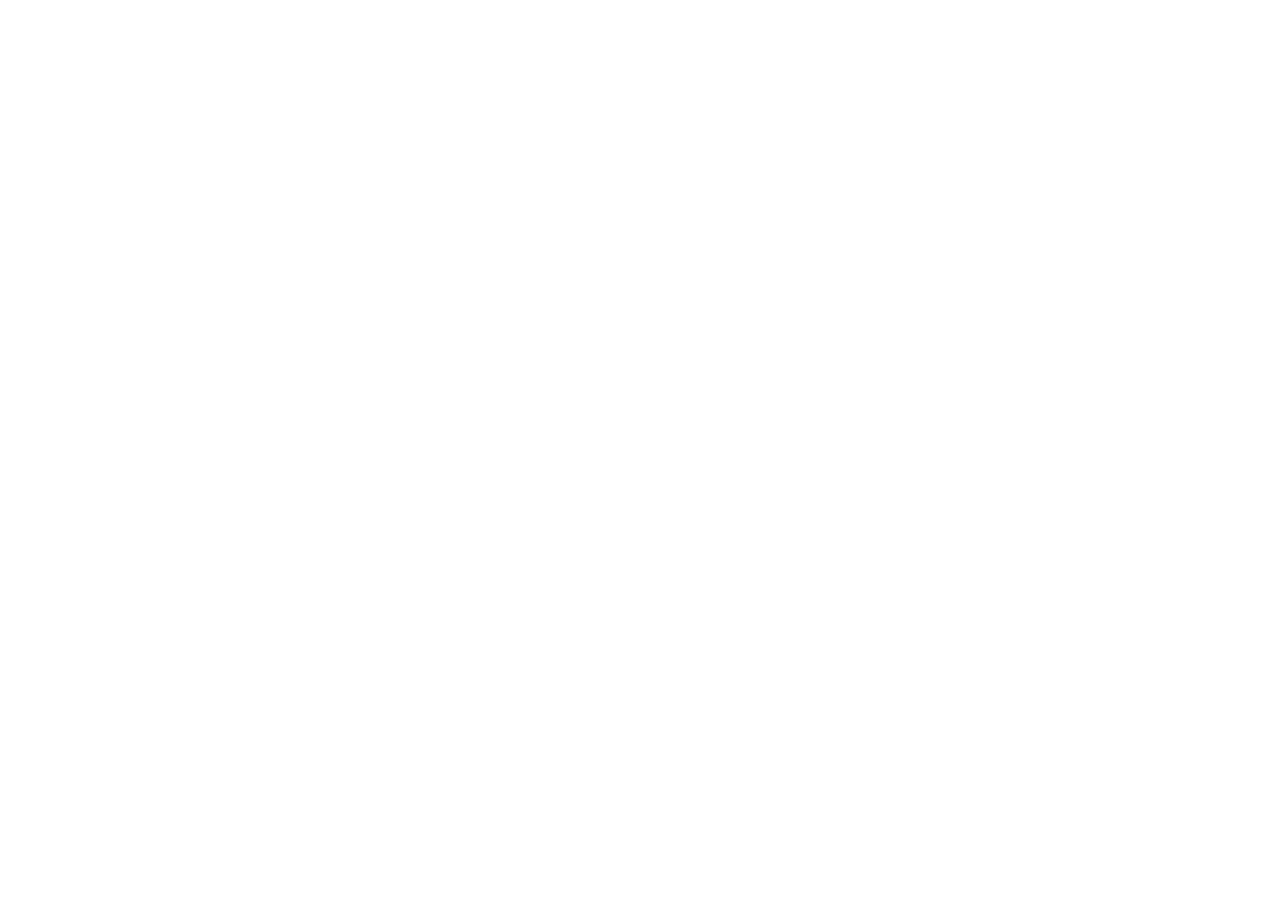
==== login.html @ a3da4ccd "init project" ====
<!DOCTYPE html>
<html lang="en">
  <head>
    <meta charset="UTF-8" />
    <meta http-equiv="X-UA-Compatible" content="IE=edge" />
    <meta name="viewport" content="width=device-width, initial-scale=1.0" />
    <title>Document</title>
  </head>
  <body></body>
</html>
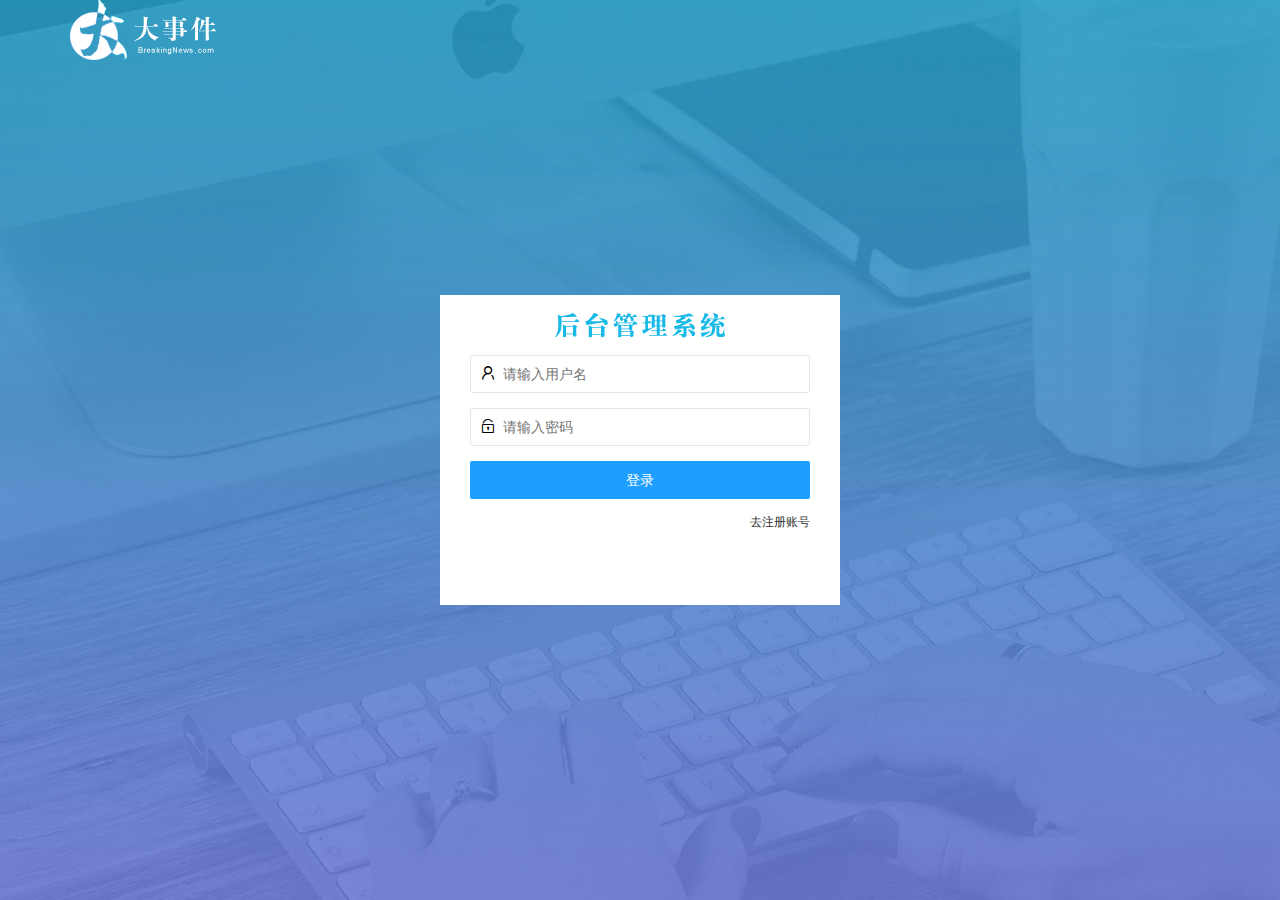
==== commit 4e92a903: "完成了登录和注册功能的开发" ====
--- a/login.html
+++ b/login.html
@@ -4,7 +4,81 @@
     <meta charset="UTF-8" />
     <meta http-equiv="X-UA-Compatible" content="IE=edge" />
     <meta name="viewport" content="width=device-width, initial-scale=1.0" />
-    <title>Document</title>
+    <title>大事件-登录/注册</title>
+    <link rel="stylesheet" href="./assets/lib/layui/css/layui.css" />
+    <link rel="stylesheet" href="./assets/css/login.css" />
   </head>
-  <body></body>
+  <body>
+    <!-- 头部的 Logo 区域 -->
+    <div class="layui-main">
+      <img src="./assets/images/logo.png" alt="" />
+    </div>
+
+    <!-- 登录注册区域 -->
+    <div class="loginAndRegBox">
+      <div class="title-box"></div>
+      <!-- 登录的div -->
+      <div class="login-box">
+        <!-- 登录的表单 -->
+        <form class="layui-form" id="form_login">
+          <!-- 用户名 -->
+          <div class="layui-form-item">
+            <i class="layui-icon layui-icon-username"></i>
+            <input type="text" name="username" required lay-verify="required" placeholder="请输入用户名" autocomplete="off" class="layui-input" />
+          </div>
+          <!-- 密码 -->
+          <div class="layui-form-item">
+            <i class="layui-icon layui-icon-password"></i>
+            <input type="password" name="password" required lay-verify="required|pwd" placeholder="请输入密码" autocomplete="off" class="layui-input" />
+          </div>
+          <!-- 登录按钮 -->
+          <div class="layui-form-item">
+            <!-- 注意：表单提交按钮和普通按钮的区别，就是 lay-submit 属性 -->
+            <button class="layui-btn layui-btn-fluid layui-btn-normal" lay-submit>登录</button>
+          </div>
+          <div class="layui-form-item links">
+            <a href="javascript:;" id="link_reg">去注册账号</a>
+          </div>
+        </form>
+      </div>
+      <!-- 注册的div -->
+      <div class="reg-box">
+        <!-- 注册的表单 -->
+        <form class="layui-form" id="form_reg">
+          <!-- 用户名 -->
+          <div class="layui-form-item">
+            <i class="layui-icon layui-icon-username"></i>
+            <input type="text" name="username" required lay-verify="required" placeholder="请输入用户名" autocomplete="off" class="layui-input" />
+          </div>
+          <!-- 密码 -->
+          <div class="layui-form-item">
+            <i class="layui-icon layui-icon-password"></i>
+            <input type="password" name="password" required lay-verify="required|pwd" placeholder="请输入密码" autocomplete="off" class="layui-input" />
+          </div>
+          <!-- 密码确认框 -->
+          <div class="layui-form-item">
+            <i class="layui-icon layui-icon-password"></i>
+            <input type="password" name="repassword" required lay-verify="required|pwd|repwd" placeholder="再次确认密码" autocomplete="off" class="layui-input" />
+          </div>
+          <!-- 注册按钮 -->
+          <div class="layui-form-item">
+            <!-- 注意：表单提交按钮和普通按钮的区别，就是 lay-submit 属性 -->
+            <button class="layui-btn layui-btn-fluid layui-btn-normal" lay-submit>注册</button>
+          </div>
+          <div class="layui-form-item links">
+            <a href="javascript:;" id="link_login">去登录</a>
+          </div>
+        </form>
+      </div>
+    </div>
+
+    <!-- 导入 Layui 的JS文件 -->
+    <script src="./assets/lib/layui/layui.all.js"></script>
+    <!-- 导入 JQuery -->
+    <script src="./assets/lib/jquery.js"></script>
+    <!-- 导入自己封装的 baseAPI.js -->
+    <script src="./assets/js/baseAPI.js"></script>
+    <!-- 导入自己的 JavaScript 脚本 -->
+    <script src="./assets/js/login.js"></script>
+  </body>
 </html>
--- a/assets/lib/layui/css/layui.css
+++ b/assets/lib/layui/css/layui.css
@@ -0,0 +1,2 @@
+/** layui-v2.5.5 MIT License By https://www.layui.com */
+ .layui-inline,img{display:inline-block;vertical-align:middle}h1,h2,h3,h4,h5,h6{font-weight:400}.layui-edge,.layui-header,.layui-inline,.layui-main{position:relative}.layui-body,.layui-edge,.layui-elip{overflow:hidden}.layui-btn,.layui-edge,.layui-inline,img{vertical-align:middle}.layui-btn,.layui-disabled,.layui-icon,.layui-unselect{-moz-user-select:none;-webkit-user-select:none;-ms-user-select:none}.layui-elip,.layui-form-checkbox span,.layui-form-pane .layui-form-label{text-overflow:ellipsis;white-space:nowrap}.layui-breadcrumb,.layui-tree-btnGroup{visibility:hidden}blockquote,body,button,dd,div,dl,dt,form,h1,h2,h3,h4,h5,h6,input,li,ol,p,pre,td,textarea,th,ul{margin:0;padding:0;-webkit-tap-highlight-color:rgba(0,0,0,0)}a:active,a:hover{outline:0}img{border:none}li{list-style:none}table{border-collapse:collapse;border-spacing:0}h4,h5,h6{font-size:100%}button,input,optgroup,option,select,textarea{font-family:inherit;font-size:inherit;font-style:inherit;font-weight:inherit;outline:0}pre{white-space:pre-wrap;white-space:-moz-pre-wrap;white-space:-pre-wrap;white-space:-o-pre-wrap;word-wrap:break-word}body{line-height:24px;font:14px Helvetica Neue,Helvetica,PingFang SC,Tahoma,Arial,sans-serif}hr{height:1px;margin:10px 0;border:0;clear:both}a{color:#333;text-decoration:none}a:hover{color:#777}a cite{font-style:normal;*cursor:pointer}.layui-border-box,.layui-border-box *{box-sizing:border-box}.layui-box,.layui-box *{box-sizing:content-box}.layui-clear{clear:both;*zoom:1}.layui-clear:after{content:'\20';clear:both;*zoom:1;display:block;height:0}.layui-inline{*display:inline;*zoom:1}.layui-edge{display:inline-block;width:0;height:0;border-width:6px;border-style:dashed;border-color:transparent}.layui-edge-top{top:-4px;border-bottom-color:#999;border-bottom-style:solid}.layui-edge-right{border-left-color:#999;border-left-style:solid}.layui-edge-bottom{top:2px;border-top-color:#999;border-top-style:solid}.layui-edge-left{border-right-color:#999;border-right-style:solid}.layui-disabled,.layui-disabled:hover{color:#d2d2d2!important;cursor:not-allowed!important}.layui-circle{border-radius:100%}.layui-show{display:block!important}.layui-hide{display:none!important}@font-face{font-family:layui-icon;src:url(../font/iconfont.eot?v=250);src:url(../font/iconfont.eot?v=250#iefix) format('embedded-opentype'),url(../font/iconfont.woff2?v=250) format('woff2'),url(../font/iconfont.woff?v=250) format('woff'),url(../font/iconfont.ttf?v=250) format('truetype'),url(../font/iconfont.svg?v=250#layui-icon) format('svg')}.layui-icon{font-family:layui-icon!important;font-size:16px;font-style:normal;-webkit-font-smoothing:antialiased;-moz-osx-font-smoothing:grayscale}.layui-icon-reply-fill:before{content:"\e611"}.layui-icon-set-fill:before{content:"\e614"}.layui-icon-menu-fill:before{content:"\e60f"}.layui-icon-search:before{content:"\e615"}.layui-icon-share:before{content:"\e641"}.layui-icon-set-sm:before{content:"\e620"}.layui-icon-engine:before{content:"\e628"}.layui-icon-close:before{content:"\1006"}.layui-icon-close-fill:before{content:"\1007"}.layui-icon-chart-screen:before{content:"\e629"}.layui-icon-star:before{content:"\e600"}.layui-icon-circle-dot:before{content:"\e617"}.layui-icon-chat:before{content:"\e606"}.layui-icon-release:before{content:"\e609"}.layui-icon-list:before{content:"\e60a"}.layui-icon-chart:before{content:"\e62c"}.layui-icon-ok-circle:before{content:"\1005"}.layui-icon-layim-theme:before{content:"\e61b"}.layui-icon-table:before{content:"\e62d"}.layui-icon-right:before{content:"\e602"}.layui-icon-left:before{content:"\e603"}.layui-icon-cart-simple:before{content:"\e698"}.layui-icon-face-cry:before{content:"\e69c"}.layui-icon-face-smile:before{content:"\e6af"}.layui-icon-survey:before{content:"\e6b2"}.layui-icon-tree:before{content:"\e62e"}.layui-icon-upload-circle:before{content:"\e62f"}.layui-icon-add-circle:before{content:"\e61f"}.layui-icon-download-circle:before{content:"\e601"}.layui-icon-templeate-1:before{content:"\e630"}.layui-icon-util:before{content:"\e631"}.layui-icon-face-surprised:before{content:"\e664"}.layui-icon-edit:before{content:"\e642"}.layui-icon-speaker:before{content:"\e645"}.layui-icon-down:before{content:"\e61a"}.layui-icon-file:before{content:"\e621"}.layui-icon-layouts:before{content:"\e632"}.layui-icon-rate-half:before{content:"\e6c9"}.layui-icon-add-circle-fine:before{content:"\e608"}.layui-icon-prev-circle:before{content:"\e633"}.layui-icon-read:before{content:"\e705"}.layui-icon-404:before{content:"\e61c"}.layui-icon-carousel:before{content:"\e634"}.layui-icon-help:before{content:"\e607"}.layui-icon-code-circle:before{content:"\e635"}.layui-icon-water:before{content:"\e636"}.layui-icon-username:before{content:"\e66f"}.layui-icon-find-fill:before{content:"\e670"}.layui-icon-about:before{content:"\e60b"}.layui-icon-location:before{content:"\e715"}.layui-icon-up:before{content:"\e619"}.layui-icon-pause:before{content:"\e651"}.layui-icon-date:before{content:"\e637"}.layui-icon-layim-uploadfile:before{content:"\e61d"}.layui-icon-delete:before{content:"\e640"}.layui-icon-play:before{content:"\e652"}.layui-icon-top:before{content:"\e604"}.layui-icon-friends:before{content:"\e612"}.layui-icon-refresh-3:before{content:"\e9aa"}.layui-icon-ok:before{content:"\e605"}.layui-icon-layer:before{content:"\e638"}.layui-icon-face-smile-fine:before{content:"\e60c"}.layui-icon-dollar:before{content:"\e659"}.layui-icon-group:before{content:"\e613"}.layui-icon-layim-download:before{content:"\e61e"}.layui-icon-picture-fine:before{content:"\e60d"}.layui-icon-link:before{content:"\e64c"}.layui-icon-diamond:before{content:"\e735"}.layui-icon-log:before{content:"\e60e"}.layui-icon-rate-solid:before{content:"\e67a"}.layui-icon-fonts-del:before{content:"\e64f"}.layui-icon-unlink:before{content:"\e64d"}.layui-icon-fonts-clear:before{content:"\e639"}.layui-icon-triangle-r:before{content:"\e623"}.layui-icon-circle:before{content:"\e63f"}.layui-icon-radio:before{content:"\e643"}.layui-icon-align-center:before{content:"\e647"}.layui-icon-align-right:before{content:"\e648"}.layui-icon-align-left:before{content:"\e649"}.layui-icon-loading-1:before{content:"\e63e"}.layui-icon-return:before{content:"\e65c"}.layui-icon-fonts-strong:before{content:"\e62b"}.layui-icon-upload:before{content:"\e67c"}.layui-icon-dialogue:before{content:"\e63a"}.layui-icon-video:before{content:"\e6ed"}.layui-icon-headset:before{content:"\e6fc"}.layui-icon-cellphone-fine:before{content:"\e63b"}.layui-icon-add-1:before{content:"\e654"}.layui-icon-face-smile-b:before{content:"\e650"}.layui-icon-fonts-html:before{content:"\e64b"}.layui-icon-form:before{content:"\e63c"}.layui-icon-cart:before{content:"\e657"}.layui-icon-camera-fill:before{content:"\e65d"}.layui-icon-tabs:before{content:"\e62a"}.layui-icon-fonts-code:before{content:"\e64e"}.layui-icon-fire:before{content:"\e756"}.layui-icon-set:before{content:"\e716"}.layui-icon-fonts-u:before{content:"\e646"}.layui-icon-triangle-d:before{content:"\e625"}.layui-icon-tips:before{content:"\e702"}.layui-icon-picture:before{content:"\e64a"}.layui-icon-more-vertical:before{content:"\e671"}.layui-icon-flag:before{content:"\e66c"}.layui-icon-loading:before{content:"\e63d"}.layui-icon-fonts-i:before{content:"\e644"}.layui-icon-refresh-1:before{content:"\e666"}.layui-icon-rmb:before{content:"\e65e"}.layui-icon-home:before{content:"\e68e"}.layui-icon-user:before{content:"\e770"}.layui-icon-notice:before{content:"\e667"}.layui-icon-login-weibo:before{content:"\e675"}.layui-icon-voice:before{content:"\e688"}.layui-icon-upload-drag:before{content:"\e681"}.layui-icon-login-qq:before{content:"\e676"}.layui-icon-snowflake:before{content:"\e6b1"}.layui-icon-file-b:before{content:"\e655"}.layui-icon-template:before{content:"\e663"}.layui-icon-auz:before{content:"\e672"}.layui-icon-console:before{content:"\e665"}.layui-icon-app:before{content:"\e653"}.layui-icon-prev:before{content:"\e65a"}.layui-icon-website:before{content:"\e7ae"}.layui-icon-next:before{content:"\e65b"}.layui-icon-component:before{content:"\e857"}.layui-icon-more:before{content:"\e65f"}.layui-icon-login-wechat:before{content:"\e677"}.layui-icon-shrink-right:before{content:"\e668"}.layui-icon-spread-left:before{content:"\e66b"}.layui-icon-camera:before{content:"\e660"}.layui-icon-note:before{content:"\e66e"}.layui-icon-refresh:before{content:"\e669"}.layui-icon-female:before{content:"\e661"}.layui-icon-male:before{content:"\e662"}.layui-icon-password:before{content:"\e673"}.layui-icon-senior:before{content:"\e674"}.layui-icon-theme:before{content:"\e66a"}.layui-icon-tread:before{content:"\e6c5"}.layui-icon-praise:before{content:"\e6c6"}.layui-icon-star-fill:before{content:"\e658"}.layui-icon-rate:before{content:"\e67b"}.layui-icon-template-1:before{content:"\e656"}.layui-icon-vercode:before{content:"\e679"}.layui-icon-cellphone:before{content:"\e678"}.layui-icon-screen-full:before{content:"\e622"}.layui-icon-screen-restore:before{content:"\e758"}.layui-icon-cols:before{content:"\e610"}.layui-icon-export:before{content:"\e67d"}.layui-icon-print:before{content:"\e66d"}.layui-icon-slider:before{content:"\e714"}.layui-icon-addition:before{content:"\e624"}.layui-icon-subtraction:before{content:"\e67e"}.layui-icon-service:before{content:"\e626"}.layui-icon-transfer:before{content:"\e691"}.layui-main{width:1140px;margin:0 auto}.layui-header{z-index:1000;height:60px}.layui-header a:hover{transition:all .5s;-webkit-transition:all .5s}.layui-side{position:fixed;left:0;top:0;bottom:0;z-index:999;width:200px;overflow-x:hidden}.layui-side-scroll{position:relative;width:220px;height:100%;overflow-x:hidden}.layui-body{position:absolute;left:200px;right:0;top:0;bottom:0;z-index:998;width:auto;overflow-y:auto;box-sizing:border-box}.layui-layout-body{overflow:hidden}.layui-layout-admin .layui-header{background-color:#23262E}.layui-layout-admin .layui-side{top:60px;width:200px;overflow-x:hidden}.layui-layout-admin .layui-body{position:fixed;top:60px;bottom:44px}.layui-layout-admin .layui-main{width:auto;margin:0 15px}.layui-layout-admin .layui-footer{position:fixed;left:200px;right:0;bottom:0;height:44px;line-height:44px;padding:0 15px;background-color:#eee}.layui-layout-admin .layui-logo{position:absolute;left:0;top:0;width:200px;height:100%;line-height:60px;text-align:center;color:#009688;font-size:16px}.layui-layout-admin .layui-header .layui-nav{background:0 0}.layui-layout-left{position:absolute!important;left:200px;top:0}.layui-layout-right{position:absolute!important;right:0;top:0}.layui-container{position:relative;margin:0 auto;padding:0 15px;box-sizing:border-box}.layui-fluid{position:relative;margin:0 auto;padding:0 15px}.layui-row:after,.layui-row:before{content:'';display:block;clear:both}.layui-col-lg1,.layui-col-lg10,.layui-col-lg11,.layui-col-lg12,.layui-col-lg2,.layui-col-lg3,.layui-col-lg4,.layui-col-lg5,.layui-col-lg6,.layui-col-lg7,.layui-col-lg8,.layui-col-lg9,.layui-col-md1,.layui-col-md10,.layui-col-md11,.layui-col-md12,.layui-col-md2,.layui-col-md3,.layui-col-md4,.layui-col-md5,.layui-col-md6,.layui-col-md7,.layui-col-md8,.layui-col-md9,.layui-col-sm1,.layui-col-sm10,.layui-col-sm11,.layui-col-sm12,.layui-col-sm2,.layui-col-sm3,.layui-col-sm4,.layui-col-sm5,.layui-col-sm6,.layui-col-sm7,.layui-col-sm8,.layui-col-sm9,.layui-col-xs1,.layui-col-xs10,.layui-col-xs11,.layui-col-xs12,.layui-col-xs2,.layui-col-xs3,.layui-col-xs4,.layui-col-xs5,.layui-col-xs6,.layui-col-xs7,.layui-col-xs8,.layui-col-xs9{position:relative;display:block;box-sizing:border-box}.layui-col-xs1,.layui-col-xs10,.layui-col-xs11,.layui-col-xs12,.layui-col-xs2,.layui-col-xs3,.layui-col-xs4,.layui-col-xs5,.layui-col-xs6,.layui-col-xs7,.layui-col-xs8,.layui-col-xs9{float:left}.layui-col-xs1{width:8.33333333%}.layui-col-xs2{width:16.66666667%}.layui-col-xs3{width:25%}.layui-col-xs4{width:33.33333333%}.layui-col-xs5{width:41.66666667%}.layui-col-xs6{width:50%}.layui-col-xs7{width:58.33333333%}.layui-col-xs8{width:66.66666667%}.layui-col-xs9{width:75%}.layui-col-xs10{width:83.33333333%}.layui-col-xs11{width:91.66666667%}.layui-col-xs12{width:100%}.layui-col-xs-offset1{margin-left:8.33333333%}.layui-col-xs-offset2{margin-left:16.66666667%}.layui-col-xs-offset3{margin-left:25%}.layui-col-xs-offset4{margin-left:33.33333333%}.layui-col-xs-offset5{margin-left:41.66666667%}.layui-col-xs-offset6{margin-left:50%}.layui-col-xs-offset7{margin-left:58.33333333%}.layui-col-xs-offset8{margin-left:66.66666667%}.layui-col-xs-offset9{margin-left:75%}.layui-col-xs-offset10{margin-left:83.33333333%}.layui-col-xs-offset11{margin-left:91.66666667%}.layui-col-xs-offset12{margin-left:100%}@media screen and (max-width:768px){.layui-hide-xs{display:none!important}.layui-show-xs-block{display:block!important}.layui-show-xs-inline{display:inline!important}.layui-show-xs-inline-block{display:inline-block!important}}@media screen and (min-width:768px){.layui-container{width:750px}.layui-hide-sm{display:none!important}.layui-show-sm-block{display:block!important}.layui-show-sm-inline{display:inline!important}.layui-show-sm-inline-block{display:inline-block!important}.layui-col-sm1,.layui-col-sm10,.layui-col-sm11,.layui-col-sm12,.layui-col-sm2,.layui-col-sm3,.layui-col-sm4,.layui-col-sm5,.layui-col-sm6,.layui-col-sm7,.layui-col-sm8,.layui-col-sm9{float:left}.layui-col-sm1{width:8.33333333%}.layui-col-sm2{width:16.66666667%}.layui-col-sm3{width:25%}.layui-col-sm4{width:33.33333333%}.layui-col-sm5{width:41.66666667%}.layui-col-sm6{width:50%}.layui-col-sm7{width:58.33333333%}.layui-col-sm8{width:66.66666667%}.layui-col-sm9{width:75%}.layui-col-sm10{width:83.33333333%}.layui-col-sm11{width:91.66666667%}.layui-col-sm12{width:100%}.layui-col-sm-offset1{margin-left:8.33333333%}.layui-col-sm-offset2{margin-left:16.66666667%}.layui-col-sm-offset3{margin-left:25%}.layui-col-sm-offset4{margin-left:33.33333333%}.layui-col-sm-offset5{margin-left:41.66666667%}.layui-col-sm-offset6{margin-left:50%}.layui-col-sm-offset7{margin-left:58.33333333%}.layui-col-sm-offset8{margin-left:66.66666667%}.layui-col-sm-offset9{margin-left:75%}.layui-col-sm-offset10{margin-left:83.33333333%}.layui-col-sm-offset11{margin-left:91.66666667%}.layui-col-sm-offset12{margin-left:100%}}@media screen and (min-width:992px){.layui-container{width:970px}.layui-hide-md{display:none!important}.layui-show-md-block{display:block!important}.layui-show-md-inline{display:inline!important}.layui-show-md-inline-block{display:inline-block!important}.layui-col-md1,.layui-col-md10,.layui-col-md11,.layui-col-md12,.layui-col-md2,.layui-col-md3,.layui-col-md4,.layui-col-md5,.layui-col-md6,.layui-col-md7,.layui-col-md8,.layui-col-md9{float:left}.layui-col-md1{width:8.33333333%}.layui-col-md2{width:16.66666667%}.layui-col-md3{width:25%}.layui-col-md4{width:33.33333333%}.layui-col-md5{width:41.66666667%}.layui-col-md6{width:50%}.layui-col-md7{width:58.33333333%}.layui-col-md8{width:66.66666667%}.layui-col-md9{width:75%}.layui-col-md10{width:83.33333333%}.layui-col-md11{width:91.66666667%}.layui-col-md12{width:100%}.layui-col-md-offset1{margin-left:8.33333333%}.layui-col-md-offset2{margin-left:16.66666667%}.layui-col-md-offset3{margin-left:25%}.layui-col-md-offset4{margin-left:33.33333333%}.layui-col-md-offset5{margin-left:41.66666667%}.layui-col-md-offset6{margin-left:50%}.layui-col-md-offset7{margin-left:58.33333333%}.layui-col-md-offset8{margin-left:66.66666667%}.layui-col-md-offset9{margin-left:75%}.layui-col-md-offset10{margin-left:83.33333333%}.layui-col-md-offset11{margin-left:91.66666667%}.layui-col-md-offset12{margin-left:100%}}@media screen and (min-width:1200px){.layui-container{width:1170px}.layui-hide-lg{display:none!important}.layui-show-lg-block{display:block!important}.layui-show-lg-inline{display:inline!important}.layui-show-lg-inline-block{display:inline-block!important}.layui-col-lg1,.layui-col-lg10,.layui-col-lg11,.layui-col-lg12,.layui-col-lg2,.layui-col-lg3,.layui-col-lg4,.layui-col-lg5,.layui-col-lg6,.layui-col-lg7,.layui-col-lg8,.layui-col-lg9{float:left}.layui-col-lg1{width:8.33333333%}.layui-col-lg2{width:16.66666667%}.layui-col-lg3{width:25%}.layui-col-lg4{width:33.33333333%}.layui-col-lg5{width:41.66666667%}.layui-col-lg6{width:50%}.layui-col-lg7{width:58.33333333%}.layui-col-lg8{width:66.66666667%}.layui-col-lg9{width:75%}.layui-col-lg10{width:83.33333333%}.layui-col-lg11{width:91.66666667%}.layui-col-lg12{width:100%}.layui-col-lg-offset1{margin-left:8.33333333%}.layui-col-lg-offset2{margin-left:16.66666667%}.layui-col-lg-offset3{margin-left:25%}.layui-col-lg-offset4{margin-left:33.33333333%}.layui-col-lg-offset5{margin-left:41.66666667%}.layui-col-lg-offset6{margin-left:50%}.layui-col-lg-offset7{margin-left:58.33333333%}.layui-col-lg-offset8{margin-left:66.66666667%}.layui-col-lg-offset9{margin-left:75%}.layui-col-lg-offset10{margin-left:83.33333333%}.layui-col-lg-offset11{margin-left:91.66666667%}.layui-col-lg-offset12{margin-left:100%}}.layui-col-space1{margin:-.5px}.layui-col-space1>*{padding:.5px}.layui-col-space3{margin:-1.5px}.layui-col-space3>*{padding:1.5px}.layui-col-space5{margin:-2.5px}.layui-col-space5>*{padding:2.5px}.layui-col-space8{margin:-3.5px}.layui-col-space8>*{padding:3.5px}.layui-col-space10{margin:-5px}.layui-col-space10>*{padding:5px}.layui-col-space12{margin:-6px}.layui-col-space12>*{padding:6px}.layui-col-space15{margin:-7.5px}.layui-col-space15>*{padding:7.5px}.layui-col-space18{margin:-9px}.layui-col-space18>*{padding:9px}.layui-col-space20{margin:-10px}.layui-col-space20>*{padding:10px}.layui-col-space22{margin:-11px}.layui-col-space22>*{padding:11px}.layui-col-space25{margin:-12.5px}.layui-col-space25>*{padding:12.5px}.layui-col-space30{margin:-15px}.layui-col-space30>*{padding:15px}.layui-btn,.layui-input,.layui-select,.layui-textarea,.layui-upload-button{outline:0;-webkit-appearance:none;transition:all .3s;-webkit-transition:all .3s;box-sizing:border-box}.layui-elem-quote{margin-bottom:10px;padding:15px;line-height:22px;border-left:5px solid #009688;border-radius:0 2px 2px 0;background-color:#f2f2f2}.layui-quote-nm{border-style:solid;border-width:1px 1px 1px 5px;background:0 0}.layui-elem-field{margin-bottom:10px;padding:0;border-width:1px;border-style:solid}.layui-elem-field legend{margin-left:20px;padding:0 10px;font-size:20px;font-weight:300}.layui-field-title{margin:10px 0 20px;border-width:1px 0 0}.layui-field-box{padding:10px 15px}.layui-field-title .layui-field-box{padding:10px 0}.layui-progress{position:relative;height:6px;border-radius:20px;background-color:#e2e2e2}.layui-progress-bar{position:absolute;left:0;top:0;width:0;max-width:100%;height:6px;border-radius:20px;text-align:right;background-color:#5FB878;transition:all .3s;-webkit-transition:all .3s}.layui-progress-big,.layui-progress-big .layui-progress-bar{height:18px;line-height:18px}.layui-progress-text{position:relative;top:-20px;line-height:18px;font-size:12px;color:#666}.layui-progress-big .layui-progress-text{position:static;padding:0 10px;color:#fff}.layui-collapse{border-width:1px;border-style:solid;border-radius:2px}.layui-colla-content,.layui-colla-item{border-top-width:1px;border-top-style:solid}.layui-colla-item:first-child{border-top:none}.layui-colla-title{position:relative;height:42px;line-height:42px;padding:0 15px 0 35px;color:#333;background-color:#f2f2f2;cursor:pointer;font-size:14px;overflow:hidden}.layui-colla-content{display:none;padding:10px 15px;line-height:22px;color:#666}.layui-colla-icon{position:absolute;left:15px;top:0;font-size:14px}.layui-card{margin-bottom:15px;border-radius:2px;background-color:#fff;box-shadow:0 1px 2px 0 rgba(0,0,0,.05)}.layui-card:last-child{margin-bottom:0}.layui-card-header{position:relative;height:42px;line-height:42px;padding:0 15px;border-bottom:1px solid #f6f6f6;color:#333;border-radius:2px 2px 0 0;font-size:14px}.layui-bg-black,.layui-bg-blue,.layui-bg-cyan,.layui-bg-green,.layui-bg-orange,.layui-bg-red{color:#fff!important}.layui-card-body{position:relative;padding:10px 15px;line-height:24px}.layui-card-body[pad15]{padding:15px}.layui-card-body[pad20]{padding:20px}.layui-card-body .layui-table{margin:5px 0}.layui-card .layui-tab{margin:0}.layui-panel-window{position:relative;padding:15px;border-radius:0;border-top:5px solid #E6E6E6;background-color:#fff}.layui-auxiliar-moving{position:fixed;left:0;right:0;top:0;bottom:0;width:100%;height:100%;background:0 0;z-index:9999999999}.layui-form-label,.layui-form-mid,.layui-form-select,.layui-input-block,.layui-input-inline,.layui-textarea{position:relative}.layui-bg-red{background-color:#FF5722!important}.layui-bg-orange{background-color:#FFB800!important}.layui-bg-green{background-color:#009688!important}.layui-bg-cyan{background-color:#2F4056!important}.layui-bg-blue{background-color:#1E9FFF!important}.layui-bg-black{background-color:#393D49!important}.layui-bg-gray{background-color:#eee!important;color:#666!important}.layui-badge-rim,.layui-colla-content,.layui-colla-item,.layui-collapse,.layui-elem-field,.layui-form-pane .layui-form-item[pane],.layui-form-pane .layui-form-label,.layui-input,.layui-layedit,.layui-layedit-tool,.layui-quote-nm,.layui-select,.layui-tab-bar,.layui-tab-card,.layui-tab-title,.layui-tab-title .layui-this:after,.layui-textarea{border-color:#e6e6e6}.layui-timeline-item:before,hr{background-color:#e6e6e6}.layui-text{line-height:22px;font-size:14px;color:#666}.layui-text h1,.layui-text h2,.layui-text h3{font-weight:500;color:#333}.layui-text h1{font-size:30px}.layui-text h2{font-size:24px}.layui-text h3{font-size:18px}.layui-text a:not(.layui-btn){color:#01AAED}.layui-text a:not(.layui-btn):hover{text-decoration:underline}.layui-text ul{padding:5px 0 5px 15px}.layui-text ul li{margin-top:5px;list-style-type:disc}.layui-text em,.layui-word-aux{color:#999!important;padding:0 5px!important}.layui-btn{display:inline-block;height:38px;line-height:38px;padding:0 18px;background-color:#009688;color:#fff;white-space:nowrap;text-align:center;font-size:14px;border:none;border-radius:2px;cursor:pointer}.layui-btn:hover{opacity:.8;filter:alpha(opacity=80);color:#fff}.layui-btn:active{opacity:1;filter:alpha(opacity=100)}.layui-btn+.layui-btn{margin-left:10px}.layui-btn-container{font-size:0}.layui-btn-container .layui-btn{margin-right:10px;margin-bottom:10px}.layui-btn-container .layui-btn+.layui-btn{margin-left:0}.layui-table .layui-btn-container .layui-btn{margin-bottom:9px}.layui-btn-radius{border-radius:100px}.layui-btn .layui-icon{margin-right:3px;font-size:18px;vertical-align:bottom;vertical-align:middle\9}.layui-btn-primary{border:1px solid #C9C9C9;background-color:#fff;color:#555}.layui-btn-primary:hover{border-color:#009688;color:#333}.layui-btn-normal{background-color:#1E9FFF}.layui-btn-warm{background-color:#FFB800}.layui-btn-danger{background-color:#FF5722}.layui-btn-checked{background-color:#5FB878}.layui-btn-disabled,.layui-btn-disabled:active,.layui-btn-disabled:hover{border:1px solid #e6e6e6;background-color:#FBFBFB;color:#C9C9C9;cursor:not-allowed;opacity:1}.layui-btn-lg{height:44px;line-height:44px;padding:0 25px;font-size:16px}.layui-btn-sm{height:30px;line-height:30px;padding:0 10px;font-size:12px}.layui-btn-sm i{font-size:16px!important}.layui-btn-xs{height:22px;line-height:22px;padding:0 5px;font-size:12px}.layui-btn-xs i{font-size:14px!important}.layui-btn-group{display:inline-block;vertical-align:middle;font-size:0}.layui-btn-group .layui-btn{margin-left:0!important;margin-right:0!important;border-left:1px solid rgba(255,255,255,.5);border-radius:0}.layui-btn-group .layui-btn-primary{border-left:none}.layui-btn-group .layui-btn-primary:hover{border-color:#C9C9C9;color:#009688}.layui-btn-group .layui-btn:first-child{border-left:none;border-radius:2px 0 0 2px}.layui-btn-group .layui-btn-primary:first-child{border-left:1px solid #c9c9c9}.layui-btn-group .layui-btn:last-child{border-radius:0 2px 2px 0}.layui-btn-group .layui-btn+.layui-btn{margin-left:0}.layui-btn-group+.layui-btn-group{margin-left:10px}.layui-btn-fluid{width:100%}.layui-input,.layui-select,.layui-textarea{height:38px;line-height:1.3;line-height:38px\9;border-width:1px;border-style:solid;background-color:#fff;border-radius:2px}.layui-input::-webkit-input-placeholder,.layui-select::-webkit-input-placeholder,.layui-textarea::-webkit-input-placeholder{line-height:1.3}.layui-input,.layui-textarea{display:block;width:100%;padding-left:10px}.layui-input:hover,.layui-textarea:hover{border-color:#D2D2D2!important}.layui-input:focus,.layui-textarea:focus{border-color:#C9C9C9!important}.layui-textarea{min-height:100px;height:auto;line-height:20px;padding:6px 10px;resize:vertical}.layui-select{padding:0 10px}.layui-form input[type=checkbox],.layui-form input[type=radio],.layui-form select{display:none}.layui-form [lay-ignore]{display:initial}.layui-form-item{margin-bottom:15px;clear:both;*zoom:1}.layui-form-item:after{content:'\20';clear:both;*zoom:1;display:block;height:0}.layui-form-label{float:left;display:block;padding:9px 15px;width:80px;font-weight:400;line-height:20px;text-align:right}.layui-form-label-col{display:block;float:none;padding:9px 0;line-height:20px;text-align:left}.layui-form-item .layui-inline{margin-bottom:5px;margin-right:10px}.layui-input-block{margin-left:110px;min-height:36px}.layui-input-inline{display:inline-block;vertical-align:middle}.layui-form-item .layui-input-inline{float:left;width:190px;margin-right:10px}.layui-form-text .layui-input-inline{width:auto}.layui-form-mid{float:left;display:block;padding:9px 0!important;line-height:20px;margin-right:10px}.layui-form-danger+.layui-form-select .layui-input,.layui-form-danger:focus{border-color:#FF5722!important}.layui-form-select .layui-input{padding-right:30px;cursor:pointer}.layui-form-select .layui-edge{position:absolute;right:10px;top:50%;margin-top:-3px;cursor:pointer;border-width:6px;border-top-color:#c2c2c2;border-top-style:solid;transition:all .3s;-webkit-transition:all .3s}.layui-form-select dl{display:none;position:absolute;left:0;top:42px;padding:5px 0;z-index:899;min-width:100%;border:1px solid #d2d2d2;max-height:300px;overflow-y:auto;background-color:#fff;border-radius:2px;box-shadow:0 2px 4px rgba(0,0,0,.12);box-sizing:border-box}.layui-form-select dl dd,.layui-form-select dl dt{padding:0 10px;line-height:36px;white-space:nowrap;overflow:hidden;text-overflow:ellipsis}.layui-form-select dl dt{font-size:12px;color:#999}.layui-form-select dl dd{cursor:pointer}.layui-form-select dl dd:hover{background-color:#f2f2f2;-webkit-transition:.5s all;transition:.5s all}.layui-form-select .layui-select-group dd{padding-left:20px}.layui-form-select dl dd.layui-select-tips{padding-left:10px!important;color:#999}.layui-form-select dl dd.layui-this{background-color:#5FB878;color:#fff}.layui-form-checkbox,.layui-form-select dl dd.layui-disabled{background-color:#fff}.layui-form-selected dl{display:block}.layui-form-checkbox,.layui-form-checkbox *,.layui-form-switch{display:inline-block;vertical-align:middle}.layui-form-selected .layui-edge{margin-top:-9px;-webkit-transform:rotate(180deg);transform:rotate(180deg);margin-top:-3px\9}:root .layui-form-selected .layui-edge{margin-top:-9px\0/IE9}.layui-form-selectup dl{top:auto;bottom:42px}.layui-select-none{margin:5px 0;text-align:center;color:#999}.layui-select-disabled .layui-disabled{border-color:#eee!important}.layui-select-disabled .layui-edge{border-top-color:#d2d2d2}.layui-form-checkbox{position:relative;height:30px;line-height:30px;margin-right:10px;padding-right:30px;cursor:pointer;font-size:0;-webkit-transition:.1s linear;transition:.1s linear;box-sizing:border-box}.layui-form-checkbox span{padding:0 10px;height:100%;font-size:14px;border-radius:2px 0 0 2px;background-color:#d2d2d2;color:#fff;overflow:hidden}.layui-form-checkbox:hover span{background-color:#c2c2c2}.layui-form-checkbox i{position:absolute;right:0;top:0;width:30px;height:28px;border:1px solid #d2d2d2;border-left:none;border-radius:0 2px 2px 0;color:#fff;font-size:20px;text-align:center}.layui-form-checkbox:hover i{border-color:#c2c2c2;color:#c2c2c2}.layui-form-checked,.layui-form-checked:hover{border-color:#5FB878}.layui-form-checked span,.layui-form-checked:hover span{background-color:#5FB878}.layui-form-checked i,.layui-form-checked:hover i{color:#5FB878}.layui-form-item .layui-form-checkbox{margin-top:4px}.layui-form-checkbox[lay-skin=primary]{height:auto!important;line-height:normal!important;min-width:18px;min-height:18px;border:none!important;margin-right:0;padding-left:28px;padding-right:0;background:0 0}.layui-form-checkbox[lay-skin=primary] span{padding-left:0;padding-right:15px;line-height:18px;background:0 0;color:#666}.layui-form-checkbox[lay-skin=primary] i{right:auto;left:0;width:16px;height:16px;line-height:16px;border:1px solid #d2d2d2;font-size:12px;border-radius:2px;background-color:#fff;-webkit-transition:.1s linear;transition:.1s linear}.layui-form-checkbox[lay-skin=primary]:hover i{border-color:#5FB878;color:#fff}.layui-form-checked[lay-skin=primary] i{border-color:#5FB878!important;background-color:#5FB878;color:#fff}.layui-checkbox-disbaled[lay-skin=primary] span{background:0 0!important;color:#c2c2c2}.layui-checkbox-disbaled[lay-skin=primary]:hover i{border-color:#d2d2d2}.layui-form-item .layui-form-checkbox[lay-skin=primary]{margin-top:10px}.layui-form-switch{position:relative;height:22px;line-height:22px;min-width:35px;padding:0 5px;margin-top:8px;border:1px solid #d2d2d2;border-radius:20px;cursor:pointer;background-color:#fff;-webkit-transition:.1s linear;transition:.1s linear}.layui-form-switch i{position:absolute;left:5px;top:3px;width:16px;height:16px;border-radius:20px;background-color:#d2d2d2;-webkit-transition:.1s linear;transition:.1s linear}.layui-form-switch em{position:relative;top:0;width:25px;margin-left:21px;padding:0!important;text-align:center!important;color:#999!important;font-style:normal!important;font-size:12px}.layui-form-onswitch{border-color:#5FB878;background-color:#5FB878}.layui-checkbox-disbaled,.layui-checkbox-disbaled i{border-color:#e2e2e2!important}.layui-form-onswitch i{left:100%;margin-left:-21px;background-color:#fff}.layui-form-onswitch em{margin-left:5px;margin-right:21px;color:#fff!important}.layui-checkbox-disbaled span{background-color:#e2e2e2!important}.layui-checkbox-disbaled:hover i{color:#fff!important}[lay-radio]{display:none}.layui-form-radio,.layui-form-radio *{display:inline-block;vertical-align:middle}.layui-form-radio{line-height:28px;margin:6px 10px 0 0;padding-right:10px;cursor:pointer;font-size:0}.layui-form-radio *{font-size:14px}.layui-form-radio>i{margin-right:8px;font-size:22px;color:#c2c2c2}.layui-form-radio>i:hover,.layui-form-radioed>i{color:#5FB878}.layui-radio-disbaled>i{color:#e2e2e2!important}.layui-form-pane .layui-form-label{width:110px;padding:8px 15px;height:38px;line-height:20px;border-width:1px;border-style:solid;border-radius:2px 0 0 2px;text-align:center;background-color:#FBFBFB;overflow:hidden;box-sizing:border-box}.layui-form-pane .layui-input-inline{margin-left:-1px}.layui-form-pane .layui-input-block{margin-left:110px;left:-1px}.layui-form-pane .layui-input{border-radius:0 2px 2px 0}.layui-form-pane .layui-form-text .layui-form-label{float:none;width:100%;border-radius:2px;box-sizing:border-box;text-align:left}.layui-form-pane .layui-form-text .layui-input-inline{display:block;margin:0;top:-1px;clear:both}.layui-form-pane .layui-form-text .layui-input-block{margin:0;left:0;top:-1px}.layui-form-pane .layui-form-text .layui-textarea{min-height:100px;border-radius:0 0 2px 2px}.layui-form-pane .layui-form-checkbox{margin:4px 0 4px 10px}.layui-form-pane .layui-form-radio,.layui-form-pane .layui-form-switch{margin-top:6px;margin-left:10px}.layui-form-pane .layui-form-item[pane]{position:relative;border-width:1px;border-style:solid}.layui-form-pane .layui-form-item[pane] .layui-form-label{position:absolute;left:0;top:0;height:100%;border-width:0 1px 0 0}.layui-form-pane .layui-form-item[pane] .layui-input-inline{margin-left:110px}@media screen and (max-width:450px){.layui-form-item .layui-form-label{text-overflow:ellipsis;overflow:hidden;white-space:nowrap}.layui-form-item .layui-inline{display:block;margin-right:0;margin-bottom:20px;clear:both}.layui-form-item .layui-inline:after{content:'\20';clear:both;display:block;height:0}.layui-form-item .layui-input-inline{display:block;float:none;left:-3px;width:auto;margin:0 0 10px 112px}.layui-form-item .layui-input-inline+.layui-form-mid{margin-left:110px;top:-5px;padding:0}.layui-form-item .layui-form-checkbox{margin-right:5px;margin-bottom:5px}}.layui-layedit{border-width:1px;border-style:solid;border-radius:2px}.layui-layedit-tool{padding:3px 5px;border-bottom-width:1px;border-bottom-style:solid;font-size:0}.layedit-tool-fixed{position:fixed;top:0;border-top:1px solid #e2e2e2}.layui-layedit-tool .layedit-tool-mid,.layui-layedit-tool .layui-icon{display:inline-block;vertical-align:middle;text-align:center;font-size:14px}.layui-layedit-tool .layui-icon{position:relative;width:32px;height:30px;line-height:30px;margin:3px 5px;color:#777;cursor:pointer;border-radius:2px}.layui-layedit-tool .layui-icon:hover{color:#393D49}.layui-layedit-tool .layui-icon:active{color:#000}.layui-layedit-tool .layedit-tool-active{background-color:#e2e2e2;color:#000}.layui-layedit-tool .layui-disabled,.layui-layedit-tool .layui-disabled:hover{color:#d2d2d2;cursor:not-allowed}.layui-layedit-tool .layedit-tool-mid{width:1px;height:18px;margin:0 10px;background-color:#d2d2d2}.layedit-tool-html{width:50px!important;font-size:30px!important}.layedit-tool-b,.layedit-tool-code,.layedit-tool-help{font-size:16px!important}.layedit-tool-d,.layedit-tool-face,.layedit-tool-image,.layedit-tool-unlink{font-size:18px!important}.layedit-tool-image input{position:absolute;font-size:0;left:0;top:0;width:100%;height:100%;opacity:.01;filter:Alpha(opacity=1);cursor:pointer}.layui-layedit-iframe iframe{display:block;width:100%}#LAY_layedit_code{overflow:hidden}.layui-laypage{display:inline-block;*display:inline;*zoom:1;vertical-align:middle;margin:10px 0;font-size:0}.layui-laypage>a:first-child,.layui-laypage>a:first-child em{border-radius:2px 0 0 2px}.layui-laypage>a:last-child,.layui-laypage>a:last-child em{border-radius:0 2px 2px 0}.layui-laypage>:first-child{margin-left:0!important}.layui-laypage>:last-child{margin-right:0!important}.layui-laypage a,.layui-laypage button,.layui-laypage input,.layui-laypage select,.layui-laypage span{border:1px solid #e2e2e2}.layui-laypage a,.layui-laypage span{display:inline-block;*display:inline;*zoom:1;vertical-align:middle;padding:0 15px;height:28px;line-height:28px;margin:0 -1px 5px 0;background-color:#fff;color:#333;font-size:12px}.layui-flow-more a *,.layui-laypage input,.layui-table-view select[lay-ignore]{display:inline-block}.layui-laypage a:hover{color:#009688}.layui-laypage em{font-style:normal}.layui-laypage .layui-laypage-spr{color:#999;font-weight:700}.layui-laypage a{text-decoration:none}.layui-laypage .layui-laypage-curr{position:relative}.layui-laypage .layui-laypage-curr em{position:relative;color:#fff}.layui-laypage .layui-laypage-curr .layui-laypage-em{position:absolute;left:-1px;top:-1px;padding:1px;width:100%;height:100%;background-color:#009688}.layui-laypage-em{border-radius:2px}.layui-laypage-next em,.layui-laypage-prev em{font-family:Sim sun;font-size:16px}.layui-laypage .layui-laypage-count,.layui-laypage .layui-laypage-limits,.layui-laypage .layui-laypage-refresh,.layui-laypage .layui-laypage-skip{margin-left:10px;margin-right:10px;padding:0;border:none}.layui-laypage .layui-laypage-limits,.layui-laypage .layui-laypage-refresh{vertical-align:top}.layui-laypage .layui-laypage-refresh i{font-size:18px;cursor:pointer}.layui-laypage select{height:22px;padding:3px;border-radius:2px;cursor:pointer}.layui-laypage .layui-laypage-skip{height:30px;line-height:30px;color:#999}.layui-laypage button,.layui-laypage input{height:30px;line-height:30px;border-radius:2px;vertical-align:top;background-color:#fff;box-sizing:border-box}.layui-laypage input{width:40px;margin:0 10px;padding:0 3px;text-align:center}.layui-laypage input:focus,.layui-laypage select:focus{border-color:#009688!important}.layui-laypage button{margin-left:10px;padding:0 10px;cursor:pointer}.layui-table,.layui-table-view{margin:10px 0}.layui-flow-more{margin:10px 0;text-align:center;color:#999;font-size:14px}.layui-flow-more a{height:32px;line-height:32px}.layui-flow-more a *{vertical-align:top}.layui-flow-more a cite{padding:0 20px;border-radius:3px;background-color:#eee;color:#333;font-style:normal}.layui-flow-more a cite:hover{opacity:.8}.layui-flow-more a i{font-size:30px;color:#737383}.layui-table{width:100%;background-color:#fff;color:#666}.layui-table tr{transition:all .3s;-webkit-transition:all .3s}.layui-table th{text-align:left;font-weight:400}.layui-table tbody tr:hover,.layui-table thead tr,.layui-table-click,.layui-table-header,.layui-table-hover,.layui-table-mend,.layui-table-patch,.layui-table-tool,.layui-table-total,.layui-table-total tr,.layui-table[lay-even] tr:nth-child(even){background-color:#f2f2f2}.layui-table td,.layui-table th,.layui-table-col-set,.layui-table-fixed-r,.layui-table-grid-down,.layui-table-header,.layui-table-page,.layui-table-tips-main,.layui-table-tool,.layui-table-total,.layui-table-view,.layui-table[lay-skin=line],.layui-table[lay-skin=row]{border-width:1px;border-style:solid;border-color:#e6e6e6}.layui-table td,.layui-table th{position:relative;padding:9px 15px;min-height:20px;line-height:20px;font-size:14px}.layui-table[lay-skin=line] td,.layui-table[lay-skin=line] th{border-width:0 0 1px}.layui-table[lay-skin=row] td,.layui-table[lay-skin=row] th{border-width:0 1px 0 0}.layui-table[lay-skin=nob] td,.layui-table[lay-skin=nob] th{border:none}.layui-table img{max-width:100px}.layui-table[lay-size=lg] td,.layui-table[lay-size=lg] th{padding:15px 30px}.layui-table-view .layui-table[lay-size=lg] .layui-table-cell{height:40px;line-height:40px}.layui-table[lay-size=sm] td,.layui-table[lay-size=sm] th{font-size:12px;padding:5px 10px}.layui-table-view .layui-table[lay-size=sm] .layui-table-cell{height:20px;line-height:20px}.layui-table[lay-data]{display:none}.layui-table-box{position:relative;overflow:hidden}.layui-table-view .layui-table{position:relative;width:auto;margin:0}.layui-table-view .layui-table[lay-skin=line]{border-width:0 1px 0 0}.layui-table-view .layui-table[lay-skin=row]{border-width:0 0 1px}.layui-table-view .layui-table td,.layui-table-view .layui-table th{padding:5px 0;border-top:none;border-left:none}.layui-table-view .layui-table th.layui-unselect .layui-table-cell span{cursor:pointer}.layui-table-view .layui-table td{cursor:default}.layui-table-view .layui-table td[data-edit=text]{cursor:text}.layui-table-view .layui-form-checkbox[lay-skin=primary] i{width:18px;height:18px}.layui-table-view .layui-form-radio{line-height:0;padding:0}.layui-table-view .layui-form-radio>i{margin:0;font-size:20px}.layui-table-init{position:absolute;left:0;top:0;width:100%;height:100%;text-align:center;z-index:110}.layui-table-init .layui-icon{position:absolute;left:50%;top:50%;margin:-15px 0 0 -15px;font-size:30px;color:#c2c2c2}.layui-table-header{border-width:0 0 1px;overflow:hidden}.layui-table-header .layui-table{margin-bottom:-1px}.layui-table-tool .layui-inline[lay-event]{position:relative;width:26px;height:26px;padding:5px;line-height:16px;margin-right:10px;text-align:center;color:#333;border:1px solid #ccc;cursor:pointer;-webkit-transition:.5s all;transition:.5s all}.layui-table-tool .layui-inline[lay-event]:hover{border:1px solid #999}.layui-table-tool-temp{padding-right:120px}.layui-table-tool-self{position:absolute;right:17px;top:10px}.layui-table-tool .layui-table-tool-self .layui-inline[lay-event]{margin:0 0 0 10px}.layui-table-tool-panel{position:absolute;top:29px;left:-1px;padding:5px 0;min-width:150px;min-height:40px;border:1px solid #d2d2d2;text-align:left;overflow-y:auto;background-color:#fff;box-shadow:0 2px 4px rgba(0,0,0,.12)}.layui-table-cell,.layui-table-tool-panel li{overflow:hidden;text-overflow:ellipsis;white-space:nowrap}.layui-table-tool-panel li{padding:0 10px;line-height:30px;-webkit-transition:.5s all;transition:.5s all}.layui-table-tool-panel li .layui-form-checkbox[lay-skin=primary]{width:100%;padding-left:28px}.layui-table-tool-panel li:hover{background-color:#f2f2f2}.layui-table-tool-panel li .layui-form-checkbox[lay-skin=primary] i{position:absolute;left:0;top:0}.layui-table-tool-panel li .layui-form-checkbox[lay-skin=primary] span{padding:0}.layui-table-tool .layui-table-tool-self .layui-table-tool-panel{left:auto;right:-1px}.layui-table-col-set{position:absolute;right:0;top:0;width:20px;height:100%;border-width:0 0 0 1px;background-color:#fff}.layui-table-sort{width:10px;height:20px;margin-left:5px;cursor:pointer!important}.layui-table-sort .layui-edge{position:absolute;left:5px;border-width:5px}.layui-table-sort .layui-table-sort-asc{top:3px;border-top:none;border-bottom-style:solid;border-bottom-color:#b2b2b2}.layui-table-sort .layui-table-sort-asc:hover{border-bottom-color:#666}.layui-table-sort .layui-table-sort-desc{bottom:5px;border-bottom:none;border-top-style:solid;border-top-color:#b2b2b2}.layui-table-sort .layui-table-sort-desc:hover{border-top-color:#666}.layui-table-sort[lay-sort=asc] .layui-table-sort-asc{border-bottom-color:#000}.layui-table-sort[lay-sort=desc] .layui-table-sort-desc{border-top-color:#000}.layui-table-cell{height:28px;line-height:28px;padding:0 15px;position:relative;box-sizing:border-box}.layui-table-cell .layui-form-checkbox[lay-skin=primary]{top:-1px;padding:0}.layui-table-cell .layui-table-link{color:#01AAED}.laytable-cell-checkbox,.laytable-cell-numbers,.laytable-cell-radio,.laytable-cell-space{padding:0;text-align:center}.layui-table-body{position:relative;overflow:auto;margin-right:-1px;margin-bottom:-1px}.layui-table-body .layui-none{line-height:26px;padding:15px;text-align:center;color:#999}.layui-table-fixed{position:absolute;left:0;top:0;z-index:101}.layui-table-fixed .layui-table-body{overflow:hidden}.layui-table-fixed-l{box-shadow:0 -1px 8px rgba(0,0,0,.08)}.layui-table-fixed-r{left:auto;right:-1px;border-width:0 0 0 1px;box-shadow:-1px 0 8px rgba(0,0,0,.08)}.layui-table-fixed-r .layui-table-header{position:relative;overflow:visible}.layui-table-mend{position:absolute;right:-49px;top:0;height:100%;width:50px}.layui-table-tool{position:relative;z-index:890;width:100%;min-height:50px;line-height:30px;padding:10px 15px;border-width:0 0 1px}.layui-table-tool .layui-btn-container{margin-bottom:-10px}.layui-table-page,.layui-table-total{border-width:1px 0 0;margin-bottom:-1px;overflow:hidden}.layui-table-page{position:relative;width:100%;padding:7px 7px 0;height:41px;font-size:12px;white-space:nowrap}.layui-table-page>div{height:26px}.layui-table-page .layui-laypage{margin:0}.layui-table-page .layui-laypage a,.layui-table-page .layui-laypage span{height:26px;line-height:26px;margin-bottom:10px;border:none;background:0 0}.layui-table-page .layui-laypage a,.layui-table-page .layui-laypage span.layui-laypage-curr{padding:0 12px}.layui-table-page .layui-laypage span{margin-left:0;padding:0}.layui-table-page .layui-laypage .layui-laypage-prev{margin-left:-7px!important}.layui-table-page .layui-laypage .layui-laypage-curr .layui-laypage-em{left:0;top:0;padding:0}.layui-table-page .layui-laypage button,.layui-table-page .layui-laypage input{height:26px;line-height:26px}.layui-table-page .layui-laypage input{width:40px}.layui-table-page .layui-laypage button{padding:0 10px}.layui-table-page select{height:18px}.layui-table-patch .layui-table-cell{padding:0;width:30px}.layui-table-edit{position:absolute;left:0;top:0;width:100%;height:100%;padding:0 14px 1px;border-radius:0;box-shadow:1px 1px 20px rgba(0,0,0,.15)}.layui-table-edit:focus{border-color:#5FB878!important}select.layui-table-edit{padding:0 0 0 10px;border-color:#C9C9C9}.layui-table-view .layui-form-checkbox,.layui-table-view .layui-form-radio,.layui-table-view .layui-form-switch{top:0;margin:0;box-sizing:content-box}.layui-table-view .layui-form-checkbox{top:-1px;height:26px;line-height:26px}.layui-table-view .layui-form-checkbox i{height:26px}.layui-table-grid .layui-table-cell{overflow:visible}.layui-table-grid-down{position:absolute;top:0;right:0;width:26px;height:100%;padding:5px 0;border-width:0 0 0 1px;text-align:center;background-color:#fff;color:#999;cursor:pointer}.layui-table-grid-down .layui-icon{position:absolute;top:50%;left:50%;margin:-8px 0 0 -8px}.layui-table-grid-down:hover{background-color:#fbfbfb}body .layui-table-tips .layui-layer-content{background:0 0;padding:0;box-shadow:0 1px 6px rgba(0,0,0,.12)}.layui-table-tips-main{margin:-44px 0 0 -1px;max-height:150px;padding:8px 15px;font-size:14px;overflow-y:scroll;background-color:#fff;color:#666}.layui-table-tips-c{position:absolute;right:-3px;top:-13px;width:20px;height:20px;padding:3px;cursor:pointer;background-color:#666;border-radius:50%;color:#fff}.layui-table-tips-c:hover{background-color:#777}.layui-table-tips-c:before{position:relative;right:-2px}.layui-upload-file{display:none!important;opacity:.01;filter:Alpha(opacity=1)}.layui-upload-drag,.layui-upload-form,.layui-upload-wrap{display:inline-block}.layui-upload-list{margin:10px 0}.layui-upload-choose{padding:0 10px;color:#999}.layui-upload-drag{position:relative;padding:30px;border:1px dashed #e2e2e2;background-color:#fff;text-align:center;cursor:pointer;color:#999}.layui-upload-drag .layui-icon{font-size:50px;color:#009688}.layui-upload-drag[lay-over]{border-color:#009688}.layui-upload-iframe{position:absolute;width:0;height:0;border:0;visibility:hidden}.layui-upload-wrap{position:relative;vertical-align:middle}.layui-upload-wrap .layui-upload-file{display:block!important;position:absolute;left:0;top:0;z-index:10;font-size:100px;width:100%;height:100%;opacity:.01;filter:Alpha(opacity=1);cursor:pointer}.layui-transfer-active,.layui-transfer-box{display:inline-block;vertical-align:middle}.layui-transfer-box,.layui-transfer-header,.layui-transfer-search{border-width:0;border-style:solid;border-color:#e6e6e6}.layui-transfer-box{position:relative;border-width:1px;width:200px;height:360px;border-radius:2px;background-color:#fff}.layui-transfer-box .layui-form-checkbox{width:100%;margin:0!important}.layui-transfer-header{height:38px;line-height:38px;padding:0 10px;border-bottom-width:1px}.layui-transfer-search{position:relative;padding:10px;border-bottom-width:1px}.layui-transfer-search .layui-input{height:32px;padding-left:30px;font-size:12px}.layui-transfer-search .layui-icon-search{position:absolute;left:20px;top:50%;margin-top:-8px;color:#666}.layui-transfer-active{margin:0 15px}.layui-transfer-active .layui-btn{display:block;margin:0;padding:0 15px;background-color:#5FB878;border-color:#5FB878;color:#fff}.layui-transfer-active .layui-btn-disabled{background-color:#FBFBFB;border-color:#e6e6e6;color:#C9C9C9}.layui-transfer-active .layui-btn:first-child{margin-bottom:15px}.layui-transfer-active .layui-btn .layui-icon{margin:0;font-size:14px!important}.layui-transfer-data{padding:5px 0;overflow:auto}.layui-transfer-data li{height:32px;line-height:32px;padding:0 10px}.layui-transfer-data li:hover{background-color:#f2f2f2;transition:.5s all}.layui-transfer-data .layui-none{padding:15px 10px;text-align:center;color:#999}.layui-nav{position:relative;padding:0 20px;background-color:#393D49;color:#fff;border-radius:2px;font-size:0;box-sizing:border-box}.layui-nav *{font-size:14px}.layui-nav .layui-nav-item{position:relative;display:inline-block;*display:inline;*zoom:1;vertical-align:middle;line-height:60px}.layui-nav .layui-nav-item a{display:block;padding:0 20px;color:#fff;color:rgba(255,255,255,.7);transition:all .3s;-webkit-transition:all .3s}.layui-nav .layui-this:after,.layui-nav-bar,.layui-nav-tree .layui-nav-itemed:after{position:absolute;left:0;top:0;width:0;height:5px;background-color:#5FB878;transition:all .2s;-webkit-transition:all .2s}.layui-nav-bar{z-index:1000}.layui-nav .layui-nav-item a:hover,.layui-nav .layui-this a{color:#fff}.layui-nav .layui-this:after{content:'';top:auto;bottom:0;width:100%}.layui-nav-img{width:30px;height:30px;margin-right:10px;border-radius:50%}.layui-nav .layui-nav-more{content:'';width:0;height:0;border-style:solid dashed dashed;border-color:#fff transparent transparent;overflow:hidden;cursor:pointer;transition:all .2s;-webkit-transition:all .2s;position:absolute;top:50%;right:3px;margin-top:-3px;border-width:6px;border-top-color:rgba(255,255,255,.7)}.layui-nav .layui-nav-mored,.layui-nav-itemed>a .layui-nav-more{margin-top:-9px;border-style:dashed dashed solid;border-color:transparent transparent #fff}.layui-nav-child{display:none;position:absolute;left:0;top:65px;min-width:100%;line-height:36px;padding:5px 0;box-shadow:0 2px 4px rgba(0,0,0,.12);border:1px solid #d2d2d2;background-color:#fff;z-index:100;border-radius:2px;white-space:nowrap}.layui-nav .layui-nav-child a{color:#333}.layui-nav .layui-nav-child a:hover{background-color:#f2f2f2;color:#000}.layui-nav-child dd{position:relative}.layui-nav .layui-nav-child dd.layui-this a,.layui-nav-child dd.layui-this{background-color:#5FB878;color:#fff}.layui-nav-child dd.layui-this:after{display:none}.layui-nav-tree{width:200px;padding:0}.layui-nav-tree .layui-nav-item{display:block;width:100%;line-height:45px}.layui-nav-tree .layui-nav-item a{position:relative;height:45px;line-height:45px;text-overflow:ellipsis;overflow:hidden;white-space:nowrap}.layui-nav-tree .layui-nav-item a:hover{background-color:#4E5465}.layui-nav-tree .layui-nav-bar{width:5px;height:0;background-color:#009688}.layui-nav-tree .layui-nav-child dd.layui-this,.layui-nav-tree .layui-nav-child dd.layui-this a,.layui-nav-tree .layui-this,.layui-nav-tree .layui-this>a,.layui-nav-tree .layui-this>a:hover{background-color:#009688;color:#fff}.layui-nav-tree .layui-this:after{display:none}.layui-nav-itemed>a,.layui-nav-tree .layui-nav-title a,.layui-nav-tree .layui-nav-title a:hover{color:#fff!important}.layui-nav-tree .layui-nav-child{position:relative;z-index:0;top:0;border:none;box-shadow:none}.layui-nav-tree .layui-nav-child a{height:40px;line-height:40px;color:#fff;color:rgba(255,255,255,.7)}.layui-nav-tree .layui-nav-child,.layui-nav-tree .layui-nav-child a:hover{background:0 0;color:#fff}.layui-nav-tree .layui-nav-more{right:10px}.layui-nav-itemed>.layui-nav-child{display:block;padding:0;background-color:rgba(0,0,0,.3)!important}.layui-nav-itemed>.layui-nav-child>.layui-this>.layui-nav-child{display:block}.layui-nav-side{position:fixed;top:0;bottom:0;left:0;overflow-x:hidden;z-index:999}.layui-bg-blue .layui-nav-bar,.layui-bg-blue .layui-nav-itemed:after,.layui-bg-blue .layui-this:after{background-color:#93D1FF}.layui-bg-blue .layui-nav-child dd.layui-this{background-color:#1E9FFF}.layui-bg-blue .layui-nav-itemed>a,.layui-nav-tree.layui-bg-blue .layui-nav-title a,.layui-nav-tree.layui-bg-blue .layui-nav-title a:hover{background-color:#007DDB!important}.layui-breadcrumb{font-size:0}.layui-breadcrumb>*{font-size:14px}.layui-breadcrumb a{color:#999!important}.layui-breadcrumb a:hover{color:#5FB878!important}.layui-breadcrumb a cite{color:#666;font-style:normal}.layui-breadcrumb span[lay-separator]{margin:0 10px;color:#999}.layui-tab{margin:10px 0;text-align:left!important}.layui-tab[overflow]>.layui-tab-title{overflow:hidden}.layui-tab-title{position:relative;left:0;height:40px;white-space:nowrap;font-size:0;border-bottom-width:1px;border-bottom-style:solid;transition:all .2s;-webkit-transition:all .2s}.layui-tab-title li{display:inline-block;*display:inline;*zoom:1;vertical-align:middle;font-size:14px;transition:all .2s;-webkit-transition:all .2s;position:relative;line-height:40px;min-width:65px;padding:0 15px;text-align:center;cursor:pointer}.layui-tab-title li a{display:block}.layui-tab-title .layui-this{color:#000}.layui-tab-title .layui-this:after{position:absolute;left:0;top:0;content:'';width:100%;height:41px;border-width:1px;border-style:solid;border-bottom-color:#fff;border-radius:2px 2px 0 0;box-sizing:border-box;pointer-events:none}.layui-tab-bar{position:absolute;right:0;top:0;z-index:10;width:30px;height:39px;line-height:39px;border-width:1px;border-style:solid;border-radius:2px;text-align:center;background-color:#fff;cursor:pointer}.layui-tab-bar .layui-icon{position:relative;display:inline-block;top:3px;transition:all .3s;-webkit-transition:all .3s}.layui-tab-item{display:none}.layui-tab-more{padding-right:30px;height:auto!important;white-space:normal!important}.layui-tab-more li.layui-this:after{border-bottom-color:#e2e2e2;border-radius:2px}.layui-tab-more .layui-tab-bar .layui-icon{top:-2px;top:3px\9;-webkit-transform:rotate(180deg);transform:rotate(180deg)}:root .layui-tab-more .layui-tab-bar .layui-icon{top:-2px\0/IE9}.layui-tab-content{padding:10px}.layui-tab-title li .layui-tab-close{position:relative;display:inline-block;width:18px;height:18px;line-height:20px;margin-left:8px;top:1px;text-align:center;font-size:14px;color:#c2c2c2;transition:all .2s;-webkit-transition:all .2s}.layui-tab-title li .layui-tab-close:hover{border-radius:2px;background-color:#FF5722;color:#fff}.layui-tab-brief>.layui-tab-title .layui-this{color:#009688}.layui-tab-brief>.layui-tab-more li.layui-this:after,.layui-tab-brief>.layui-tab-title .layui-this:after{border:none;border-radius:0;border-bottom:2px solid #5FB878}.layui-tab-brief[overflow]>.layui-tab-title .layui-this:after{top:-1px}.layui-tab-card{border-width:1px;border-style:solid;border-radius:2px;box-shadow:0 2px 5px 0 rgba(0,0,0,.1)}.layui-tab-card>.layui-tab-title{background-color:#f2f2f2}.layui-tab-card>.layui-tab-title li{margin-right:-1px;margin-left:-1px}.layui-tab-card>.layui-tab-title .layui-this{background-color:#fff}.layui-tab-card>.layui-tab-title .layui-this:after{border-top:none;border-width:1px;border-bottom-color:#fff}.layui-tab-card>.layui-tab-title .layui-tab-bar{height:40px;line-height:40px;border-radius:0;border-top:none;border-right:none}.layui-tab-card>.layui-tab-more .layui-this{background:0 0;color:#5FB878}.layui-tab-card>.layui-tab-more .layui-this:after{border:none}.layui-timeline{padding-left:5px}.layui-timeline-item{position:relative;padding-bottom:20px}.layui-timeline-axis{position:absolute;left:-5px;top:0;z-index:10;width:20px;height:20px;line-height:20px;background-color:#fff;color:#5FB878;border-radius:50%;text-align:center;cursor:pointer}.layui-timeline-axis:hover{color:#FF5722}.layui-timeline-item:before{content:'';position:absolute;left:5px;top:0;z-index:0;width:1px;height:100%}.layui-timeline-item:last-child:before{display:none}.layui-timeline-item:first-child:before{display:block}.layui-timeline-content{padding-left:25px}.layui-timeline-title{position:relative;margin-bottom:10px}.layui-badge,.layui-badge-dot,.layui-badge-rim{position:relative;display:inline-block;padding:0 6px;font-size:12px;text-align:center;background-color:#FF5722;color:#fff;border-radius:2px}.layui-badge{height:18px;line-height:18px}.layui-badge-dot{width:8px;height:8px;padding:0;border-radius:50%}.layui-badge-rim{height:18px;line-height:18px;border-width:1px;border-style:solid;background-color:#fff;color:#666}.layui-btn .layui-badge,.layui-btn .layui-badge-dot{margin-left:5px}.layui-nav .layui-badge,.layui-nav .layui-badge-dot{position:absolute;top:50%;margin:-8px 6px 0}.layui-tab-title .layui-badge,.layui-tab-title .layui-badge-dot{left:5px;top:-2px}.layui-carousel{position:relative;left:0;top:0;background-color:#f8f8f8}.layui-carousel>[carousel-item]{position:relative;width:100%;height:100%;overflow:hidden}.layui-carousel>[carousel-item]:before{position:absolute;content:'\e63d';left:50%;top:50%;width:100px;line-height:20px;margin:-10px 0 0 -50px;text-align:center;color:#c2c2c2;font-family:layui-icon!important;font-size:30px;font-style:normal;-webkit-font-smoothing:antialiased;-moz-osx-font-smoothing:grayscale}.layui-carousel>[carousel-item]>*{display:none;position:absolute;left:0;top:0;width:100%;height:100%;background-color:#f8f8f8;transition-duration:.3s;-webkit-transition-duration:.3s}.layui-carousel-updown>*{-webkit-transition:.3s ease-in-out up;transition:.3s ease-in-out up}.layui-carousel-arrow{display:none\9;opacity:0;position:absolute;left:10px;top:50%;margin-top:-18px;width:36px;height:36px;line-height:36px;text-align:center;font-size:20px;border:0;border-radius:50%;background-color:rgba(0,0,0,.2);color:#fff;-webkit-transition-duration:.3s;transition-duration:.3s;cursor:pointer}.layui-carousel-arrow[lay-type=add]{left:auto!important;right:10px}.layui-carousel:hover .layui-carousel-arrow[lay-type=add],.layui-carousel[lay-arrow=always] .layui-carousel-arrow[lay-type=add]{right:20px}.layui-carousel[lay-arrow=always] .layui-carousel-arrow{opacity:1;left:20px}.layui-carousel[lay-arrow=none] .layui-carousel-arrow{display:none}.layui-carousel-arrow:hover,.layui-carousel-ind ul:hover{background-color:rgba(0,0,0,.35)}.layui-carousel:hover .layui-carousel-arrow{display:block\9;opacity:1;left:20px}.layui-carousel-ind{position:relative;top:-35px;width:100%;line-height:0!important;text-align:center;font-size:0}.layui-carousel[lay-indicator=outside]{margin-bottom:30px}.layui-carousel[lay-indicator=outside] .layui-carousel-ind{top:10px}.layui-carousel[lay-indicator=outside] .layui-carousel-ind ul{background-color:rgba(0,0,0,.5)}.layui-carousel[lay-indicator=none] .layui-carousel-ind{display:none}.layui-carousel-ind ul{display:inline-block;padding:5px;background-color:rgba(0,0,0,.2);border-radius:10px;-webkit-transition-duration:.3s;transition-duration:.3s}.layui-carousel-ind li{display:inline-block;width:10px;height:10px;margin:0 3px;font-size:14px;background-color:#e2e2e2;background-color:rgba(255,255,255,.5);border-radius:50%;cursor:pointer;-webkit-transition-duration:.3s;transition-duration:.3s}.layui-carousel-ind li:hover{background-color:rgba(255,255,255,.7)}.layui-carousel-ind li.layui-this{background-color:#fff}.layui-carousel>[carousel-item]>.layui-carousel-next,.layui-carousel>[carousel-item]>.layui-carousel-prev,.layui-carousel>[carousel-item]>.layui-this{display:block}.layui-carousel>[carousel-item]>.layui-this{left:0}.layui-carousel>[carousel-item]>.layui-carousel-prev{left:-100%}.layui-carousel>[carousel-item]>.layui-carousel-next{left:100%}.layui-carousel>[carousel-item]>.layui-carousel-next.layui-carousel-left,.layui-carousel>[carousel-item]>.layui-carousel-prev.layui-carousel-right{left:0}.layui-carousel>[carousel-item]>.layui-this.layui-carousel-left{left:-100%}.layui-carousel>[carousel-item]>.layui-this.layui-carousel-right{left:100%}.layui-carousel[lay-anim=updown] .layui-carousel-arrow{left:50%!important;top:20px;margin:0 0 0 -18px}.layui-carousel[lay-anim=updown]>[carousel-item]>*,.layui-carousel[lay-anim=fade]>[carousel-item]>*{left:0!important}.layui-carousel[lay-anim=updown] .layui-carousel-arrow[lay-type=add]{top:auto!important;bottom:20px}.layui-carousel[lay-anim=updown] .layui-carousel-ind{position:absolute;top:50%;right:20px;width:auto;height:auto}.layui-carousel[lay-anim=updown] .layui-carousel-ind ul{padding:3px 5px}.layui-carousel[lay-anim=updown] .layui-carousel-ind li{display:block;margin:6px 0}.layui-carousel[lay-anim=updown]>[carousel-item]>.layui-this{top:0}.layui-carousel[lay-anim=updown]>[carousel-item]>.layui-carousel-prev{top:-100%}.layui-carousel[lay-anim=updown]>[carousel-item]>.layui-carousel-next{top:100%}.layui-carousel[lay-anim=updown]>[carousel-item]>.layui-carousel-next.layui-carousel-left,.layui-carousel[lay-anim=updown]>[carousel-item]>.layui-carousel-prev.layui-carousel-right{top:0}.layui-carousel[lay-anim=updown]>[carousel-item]>.layui-this.layui-carousel-left{top:-100%}.layui-carousel[lay-anim=updown]>[carousel-item]>.layui-this.layui-carousel-right{top:100%}.layui-carousel[lay-anim=fade]>[carousel-item]>.layui-carousel-next,.layui-carousel[lay-anim=fade]>[carousel-item]>.layui-carousel-prev{opacity:0}.layui-carousel[lay-anim=fade]>[carousel-item]>.layui-carousel-next.layui-carousel-left,.layui-carousel[lay-anim=fade]>[carousel-item]>.layui-carousel-prev.layui-carousel-right{opacity:1}.layui-carousel[lay-anim=fade]>[carousel-item]>.layui-this.layui-carousel-left,.layui-carousel[lay-anim=fade]>[carousel-item]>.layui-this.layui-carousel-right{opacity:0}.layui-fixbar{position:fixed;right:15px;bottom:15px;z-index:999999}.layui-fixbar li{width:50px;height:50px;line-height:50px;margin-bottom:1px;text-align:center;cursor:pointer;font-size:30px;background-color:#9F9F9F;color:#fff;border-radius:2px;opacity:.95}.layui-fixbar li:hover{opacity:.85}.layui-fixbar li:active{opacity:1}.layui-fixbar .layui-fixbar-top{display:none;font-size:40px}body .layui-util-face{border:none;background:0 0}body .layui-util-face .layui-layer-content{padding:0;background-color:#fff;color:#666;box-shadow:none}.layui-util-face .layui-layer-TipsG{display:none}.layui-util-face ul{position:relative;width:372px;padding:10px;border:1px solid #D9D9D9;background-color:#fff;box-shadow:0 0 20px rgba(0,0,0,.2)}.layui-util-face ul li{cursor:pointer;float:left;border:1px solid #e8e8e8;height:22px;width:26px;overflow:hidden;margin:-1px 0 0 -1px;padding:4px 2px;text-align:center}.layui-util-face ul li:hover{position:relative;z-index:2;border:1px solid #eb7350;background:#fff9ec}.layui-code{position:relative;margin:10px 0;padding:15px;line-height:20px;border:1px solid #ddd;border-left-width:6px;background-color:#F2F2F2;color:#333;font-family:Courier New;font-size:12px}.layui-rate,.layui-rate *{display:inline-block;vertical-align:middle}.layui-rate{padding:10px 5px 10px 0;font-size:0}.layui-rate li i.layui-icon{font-size:20px;color:#FFB800;margin-right:5px;transition:all .3s;-webkit-transition:all .3s}.layui-rate li i:hover{cursor:pointer;transform:scale(1.12);-webkit-transform:scale(1.12)}.layui-rate[readonly] li i:hover{cursor:default;transform:scale(1)}.layui-colorpicker{width:26px;height:26px;border:1px solid #e6e6e6;padding:5px;border-radius:2px;line-height:24px;display:inline-block;cursor:pointer;transition:all .3s;-webkit-transition:all .3s}.layui-colorpicker:hover{border-color:#d2d2d2}.layui-colorpicker.layui-colorpicker-lg{width:34px;height:34px;line-height:32px}.layui-colorpicker.layui-colorpicker-sm{width:24px;height:24px;line-height:22px}.layui-colorpicker.layui-colorpicker-xs{width:22px;height:22px;line-height:20px}.layui-colorpicker-trigger-bgcolor{display:block;background:url([data-uri]);border-radius:2px}.layui-colorpicker-trigger-span{display:block;height:100%;box-sizing:border-box;border:1px solid rgba(0,0,0,.15);border-radius:2px;text-align:center}.layui-colorpicker-trigger-i{display:inline-block;color:#FFF;font-size:12px}.layui-colorpicker-trigger-i.layui-icon-close{color:#999}.layui-colorpicker-main{position:absolute;z-index:66666666;width:280px;padding:7px;background:#FFF;border:1px solid #d2d2d2;border-radius:2px;box-shadow:0 2px 4px rgba(0,0,0,.12)}.layui-colorpicker-main-wrapper{height:180px;position:relative}.layui-colorpicker-basis{width:260px;height:100%;position:relative}.layui-colorpicker-basis-white{width:100%;height:100%;position:absolute;top:0;left:0;background:linear-gradient(90deg,#FFF,hsla(0,0%,100%,0))}.layui-colorpicker-basis-black{width:100%;height:100%;position:absolute;top:0;left:0;background:linear-gradient(0deg,#000,transparent)}.layui-colorpicker-basis-cursor{width:10px;height:10px;border:1px solid #FFF;border-radius:50%;position:absolute;top:-3px;right:-3px;cursor:pointer}.layui-colorpicker-side{position:absolute;top:0;right:0;width:12px;height:100%;background:linear-gradient(red,#FF0,#0F0,#0FF,#00F,#F0F,red)}.layui-colorpicker-side-slider{width:100%;height:5px;box-shadow:0 0 1px #888;box-sizing:border-box;background:#FFF;border-radius:1px;border:1px solid #f0f0f0;cursor:pointer;position:absolute;left:0}.layui-colorpicker-main-alpha{display:none;height:12px;margin-top:7px;background:url([data-uri])}.layui-colorpicker-alpha-bgcolor{height:100%;position:relative}.layui-colorpicker-alpha-slider{width:5px;height:100%;box-shadow:0 0 1px #888;box-sizing:border-box;background:#FFF;border-radius:1px;border:1px solid #f0f0f0;cursor:pointer;position:absolute;top:0}.layui-colorpicker-main-pre{padding-top:7px;font-size:0}.layui-colorpicker-pre{width:20px;height:20px;border-radius:2px;display:inline-block;margin-left:6px;margin-bottom:7px;cursor:pointer}.layui-colorpicker-pre:nth-child(11n+1){margin-left:0}.layui-colorpicker-pre-isalpha{background:url([data-uri])}.layui-colorpicker-pre.layui-this{box-shadow:0 0 3px 2px rgba(0,0,0,.15)}.layui-colorpicker-pre>div{height:100%;border-radius:2px}.layui-colorpicker-main-input{text-align:right;padding-top:7px}.layui-colorpicker-main-input .layui-btn-container .layui-btn{margin:0 0 0 10px}.layui-colorpicker-main-input div.layui-inline{float:left;margin-right:10px;font-size:14px}.layui-colorpicker-main-input input.layui-input{width:150px;height:30px;color:#666}.layui-slider{height:4px;background:#e2e2e2;border-radius:3px;position:relative;cursor:pointer}.layui-slider-bar{border-radius:3px;position:absolute;height:100%}.layui-slider-step{position:absolute;top:0;width:4px;height:4px;border-radius:50%;background:#FFF;-webkit-transform:translateX(-50%);transform:translateX(-50%)}.layui-slider-wrap{width:36px;height:36px;position:absolute;top:-16px;-webkit-transform:translateX(-50%);transform:translateX(-50%);z-index:10;text-align:center}.layui-slider-wrap-btn{width:12px;height:12px;border-radius:50%;background:#FFF;display:inline-block;vertical-align:middle;cursor:pointer;transition:.3s}.layui-slider-wrap:after{content:"";height:100%;display:inline-block;vertical-align:middle}.layui-slider-wrap-btn.layui-slider-hover,.layui-slider-wrap-btn:hover{transform:scale(1.2)}.layui-slider-wrap-btn.layui-disabled:hover{transform:scale(1)!important}.layui-slider-tips{position:absolute;top:-42px;z-index:66666666;white-space:nowrap;display:none;-webkit-transform:translateX(-50%);transform:translateX(-50%);color:#FFF;background:#000;border-radius:3px;height:25px;line-height:25px;padding:0 10px}.layui-slider-tips:after{content:'';position:absolute;bottom:-12px;left:50%;margin-left:-6px;width:0;height:0;border-width:6px;border-style:solid;border-color:#000 transparent transparent}.layui-slider-input{width:70px;height:32px;border:1px solid #e6e6e6;border-radius:3px;font-size:16px;line-height:32px;position:absolute;right:0;top:-15px}.layui-slider-input-btn{display:none;position:absolute;top:0;right:0;width:20px;height:100%;border-left:1px solid #d2d2d2}.layui-slider-input-btn i{cursor:pointer;position:absolute;right:0;bottom:0;width:20px;height:50%;font-size:12px;line-height:16px;text-align:center;color:#999}.layui-slider-input-btn i:first-child{top:0;border-bottom:1px solid #d2d2d2}.layui-slider-input-txt{height:100%;font-size:14px}.layui-slider-input-txt input{height:100%;border:none}.layui-slider-input-btn i:hover{color:#009688}.layui-slider-vertical{width:4px;margin-left:34px}.layui-slider-vertical .layui-slider-bar{width:4px}.layui-slider-vertical .layui-slider-step{top:auto;left:0;-webkit-transform:translateY(50%);transform:translateY(50%)}.layui-slider-vertical .layui-slider-wrap{top:auto;left:-16px;-webkit-transform:translateY(50%);transform:translateY(50%)}.layui-slider-vertical .layui-slider-tips{top:auto;left:2px}@media \0screen{.layui-slider-wrap-btn{margin-left:-20px}.layui-slider-vertical .layui-slider-wrap-btn{margin-left:0;margin-bottom:-20px}.layui-slider-vertical .layui-slider-tips{margin-left:-8px}.layui-slider>span{margin-left:8px}}.layui-tree{line-height:22px}.layui-tree .layui-form-checkbox{margin:0!important}.layui-tree-set{width:100%;position:relative}.layui-tree-pack{display:none;padding-left:20px;position:relative}.layui-tree-iconClick,.layui-tree-main{display:inline-block;vertical-align:middle}.layui-tree-line .layui-tree-pack{padding-left:27px}.layui-tree-line .layui-tree-set .layui-tree-set:after{content:'';position:absolute;top:14px;left:-9px;width:17px;height:0;border-top:1px dotted #c0c4cc}.layui-tree-entry{position:relative;padding:3px 0;height:20px;white-space:nowrap}.layui-tree-entry:hover{background-color:#eee}.layui-tree-line .layui-tree-entry:hover{background-color:rgba(0,0,0,0)}.layui-tree-line .layui-tree-entry:hover .layui-tree-txt{color:#999;text-decoration:underline;transition:.3s}.layui-tree-main{cursor:pointer;padding-right:10px}.layui-tree-line .layui-tree-set:before{content:'';position:absolute;top:0;left:-9px;width:0;height:100%;border-left:1px dotted #c0c4cc}.layui-tree-line .layui-tree-set.layui-tree-setLineShort:before{height:13px}.layui-tree-line .layui-tree-set.layui-tree-setHide:before{height:0}.layui-tree-iconClick{position:relative;height:20px;line-height:20px;margin:0 10px;color:#c0c4cc}.layui-tree-icon{height:12px;line-height:12px;width:12px;text-align:center;border:1px solid #c0c4cc}.layui-tree-iconClick .layui-icon{font-size:18px}.layui-tree-icon .layui-icon{font-size:12px;color:#666}.layui-tree-iconArrow{padding:0 5px}.layui-tree-iconArrow:after{content:'';position:absolute;left:4px;top:3px;z-index:100;width:0;height:0;border-width:5px;border-style:solid;border-color:transparent transparent transparent #c0c4cc;transition:.5s}.layui-tree-btnGroup,.layui-tree-editInput{position:relative;vertical-align:middle;display:inline-block}.layui-tree-spread>.layui-tree-entry>.layui-tree-iconClick>.layui-tree-iconArrow:after{transform:rotate(90deg) translate(3px,4px)}.layui-tree-txt{display:inline-block;vertical-align:middle;color:#555}.layui-tree-search{margin-bottom:15px;color:#666}.layui-tree-btnGroup .layui-icon{display:inline-block;vertical-align:middle;padding:0 2px;cursor:pointer}.layui-tree-btnGroup .layui-icon:hover{color:#999;transition:.3s}.layui-tree-entry:hover .layui-tree-btnGroup{visibility:visible}.layui-tree-editInput{height:20px;line-height:20px;padding:0 3px;border:none;background-color:rgba(0,0,0,.05)}.layui-tree-emptyText{text-align:center;color:#999}.layui-anim{-webkit-animation-duration:.3s;animation-duration:.3s;-webkit-animation-fill-mode:both;animation-fill-mode:both}.layui-anim.layui-icon{display:inline-block}.layui-anim-loop{-webkit-animation-iteration-count:infinite;animation-iteration-count:infinite}.layui-trans,.layui-trans a{transition:all .3s;-webkit-transition:all .3s}@-webkit-keyframes layui-rotate{from{-webkit-transform:rotate(0)}to{-webkit-transform:rotate(360deg)}}@keyframes layui-rotate{from{transform:rotate(0)}to{transform:rotate(360deg)}}.layui-anim-rotate{-webkit-animation-name:layui-rotate;animation-name:layui-rotate;-webkit-animation-duration:1s;animation-duration:1s;-webkit-animation-timing-function:linear;animation-timing-function:linear}@-webkit-keyframes layui-up{from{-webkit-transform:translate3d(0,100%,0);opacity:.3}to{-webkit-transform:translate3d(0,0,0);opacity:1}}@keyframes layui-up{from{transform:translate3d(0,100%,0);opacity:.3}to{transform:translate3d(0,0,0);opacity:1}}.layui-anim-up{-webkit-animation-name:layui-up;animation-name:layui-up}@-webkit-keyframes layui-upbit{from{-webkit-transform:translate3d(0,30px,0);opacity:.3}to{-webkit-transform:translate3d(0,0,0);opacity:1}}@keyframes layui-upbit{from{transform:translate3d(0,30px,0);opacity:.3}to{transform:translate3d(0,0,0);opacity:1}}.layui-anim-upbit{-webkit-animation-name:layui-upbit;animation-name:layui-upbit}@-webkit-keyframes layui-scale{0%{opacity:.3;-webkit-transform:scale(.5)}100%{opacity:1;-webkit-transform:scale(1)}}@keyframes layui-scale{0%{opacity:.3;-ms-transform:scale(.5);transform:scale(.5)}100%{opacity:1;-ms-transform:scale(1);transform:scale(1)}}.layui-anim-scale{-webkit-animation-name:layui-scale;animation-name:layui-scale}@-webkit-keyframes layui-scale-spring{0%{opacity:.5;-webkit-transform:scale(.5)}80%{opacity:.8;-webkit-transform:scale(1.1)}100%{opacity:1;-webkit-transform:scale(1)}}@keyframes layui-scale-spring{0%{opacity:.5;transform:scale(.5)}80%{opacity:.8;transform:scale(1.1)}100%{opacity:1;transform:scale(1)}}.layui-anim-scaleSpring{-webkit-animation-name:layui-scale-spring;animation-name:layui-scale-spring}@-webkit-keyframes layui-fadein{0%{opacity:0}100%{opacity:1}}@keyframes layui-fadein{0%{opacity:0}100%{opacity:1}}.layui-anim-fadein{-webkit-animation-name:layui-fadein;animation-name:layui-fadein}@-webkit-keyframes layui-fadeout{0%{opacity:1}100%{opacity:0}}@keyframes layui-fadeout{0%{opacity:1}100%{opacity:0}}.layui-anim-fadeout{-webkit-animation-name:layui-fadeout;animation-name:layui-fadeout}--- a/assets/css/login.css
+++ b/assets/css/login.css
@@ -0,0 +1,52 @@
+html,
+body {
+  margin: 0;
+  padding: 0;
+  height: 100%;
+  width: 100%;
+  background: url(../images/login_bg.jpg) no-repeat center;
+  background-size: cover;
+}
+
+/* 登录注册区域 */
+.loginAndRegBox {
+  width: 400px;
+  height: 310px;
+  background-color: #fff;
+  position: absolute;
+  left: 50%;
+  top: 50%;
+  transform: translate(-50%, -50%);
+}
+
+.title-box {
+  height: 60px;
+  background: url(../images/login_title.png) no-repeat center;
+}
+
+.reg-box {
+  display: none;
+}
+
+.layui-form {
+  padding: 0 30px;
+}
+
+.links {
+  display: flex;
+  justify-content: flex-end;
+}
+.links a {
+  font-size: 12px;
+}
+.layui-form-item {
+  position: relative;
+}
+.layui-icon {
+  position: absolute;
+  left: 10px;
+  top: 10px;
+}
+.layui-input {
+  padding-left: 32px;
+}
